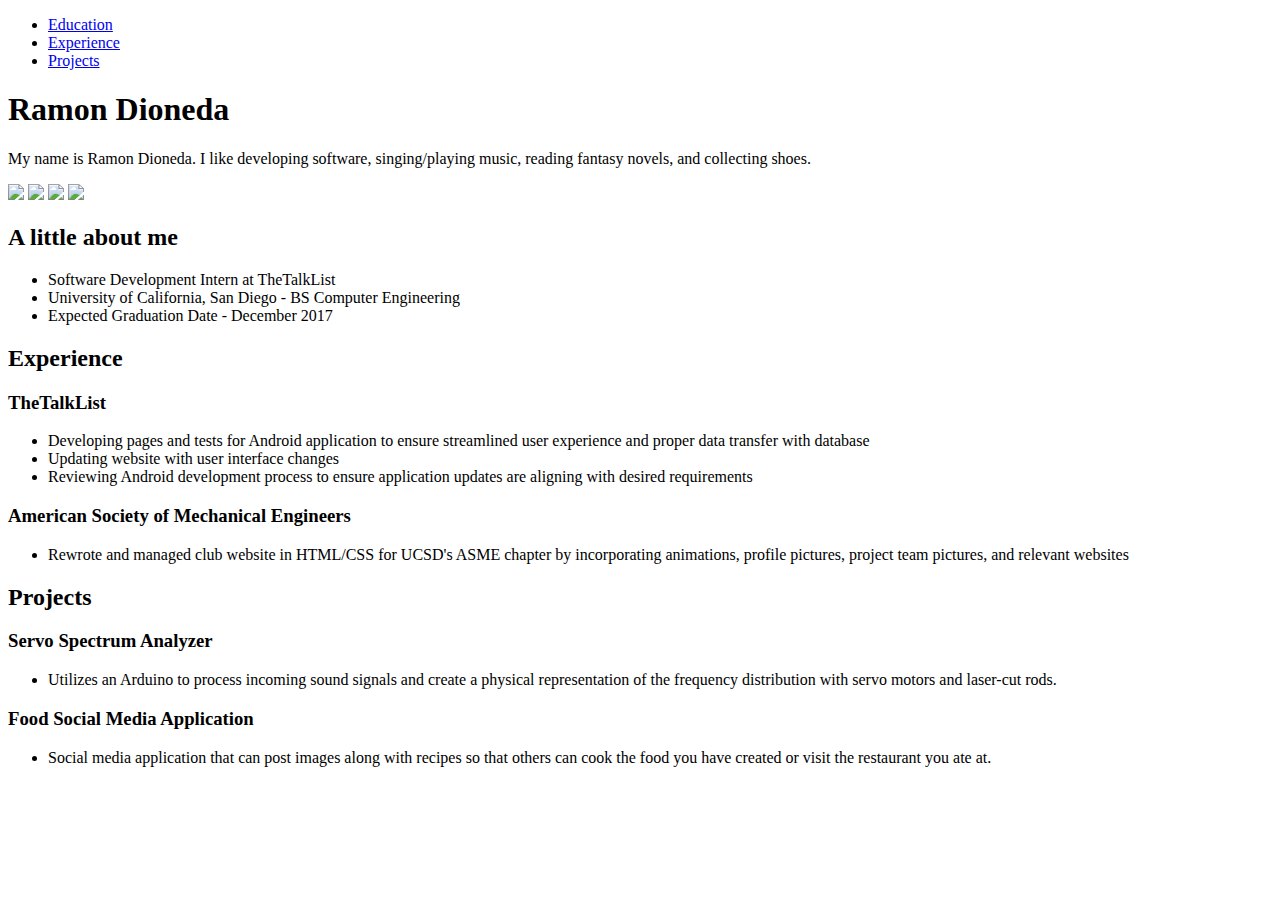
==== RJ/About Me.html @ b429fb23 "added new files n stuff" ====
<!DOCTYPE html>
<head>
    <meta charset = "utf-8">
    <meta name="viewport" content="width=device-width, initial-scale=1, shrink-to-fit=no">

    <title>Ramon Dioneda's Website</title>
    <link rel = "stylesheet" type = "text/css" href ="css/About Me.css">
    <link rel="stylesheet" href="https://maxcdn.bootstrapcdn.com/bootstrap/4.0.0-beta/css/bootstrap.min.css" integrity="sha384-/Y6pD6FV/Vv2HJnA6t+vslU6fwYXjCFtcEpHbNJ0lyAFsXTsjBbfaDjzALeQsN6M" crossorigin="anonymous">
    <link href="https://fonts.googleapis.com/css?family=Merriweather|Open+Sans" rel="stylesheet">
</head>
<html>
    <body>
        <ul id = "navUL">
            <li class = "navElement"><a class = "navLink" href = "#education">Education</a></li>
            <li class = "navElement"><a class = "navLink" href = "#experience">Experience</a></li>
            <li class = "navElement"><a class = "navLink" href = "#projects">Projects</a></li>
        </ul>
        <div id = "right">
            <div id = "name">
                <h1>Ramon Dioneda</h1>
                <p>My name is Ramon Dioneda. I like developing software, singing/playing music, reading fantasy novels, and collecting shoes.</p>
                <div id = "imgbox">
                    <img class = "circleimage" src = "img/code.png"/>
                    <img class = "circleimage" src = "img/lespaul.jpg"/>
                    <img class = "circleimage" src = "img/book.png"/>
                    <img class = "circleimage" src = "img/frag1.png"/>
                </div>
            </div>
            
            <div id = "education">
                <h2>A little about me</h2>
                <ul class = "info">
                    <li>Software Development Intern at TheTalkList</li>
                    <li>University of California, San Diego - BS Computer Engineering</li>
                    <li>Expected Graduation Date - December 2017</li>
                </ul>
            </div>
            <div id = "experience">
                <h2>Experience</h2>
                    <h3>TheTalkList</h3>
                    <ul class = "info">
                        <li>Developing pages and tests for Android application to ensure
                            streamlined user experience and proper data transfer with database
                        </li>
                        <li>Updating website with user interface changes</li>
                        <li>Reviewing Android development process to ensure application updates are aligning
                            with desired requirements
                        </li>
                    </ul>
                    <h3>American Society of Mechanical Engineers</h3>
                    <ul class = "info">
                        <li>Rewrote and managed club website
                        in HTML/CSS for UCSD's ASME chapter by incorporating animations, profile pictures,
                        project team pictures, and relevant websites
                        </li>
                    </ul>
            </div>    
            <div id = "projects">
                <h2>Projects</h2>
                    <h3>Servo Spectrum Analyzer</h3>
                        <ul class = "info">
                            <li>Utilizes an Arduino to process incoming
                                sound signals and create a physical representation of the frequency
                                distribution with servo motors and laser-cut rods.
                            </li>
                        </ul>
                    <h3>Food Social Media Application</h3>
                        <ul class = "info">
                            <li>Social media application that can post images along with recipes
                            so that others can cook the food you have created or visit the restaurant
                            you ate at.
                            </li>
                        </ul>
            </div>
        </div>
        <script src="https://code.jquery.com/jquery-3.2.1.slim.min.js" integrity="sha384-KJ3o2DKtIkvYIK3UENzmM7KCkRr/rE9/Qpg6aAZGJwFDMVNA/GpGFF93hXpG5KkN" crossorigin="anonymous"></script>
        <script src="https://cdnjs.cloudflare.com/ajax/libs/popper.js/1.11.0/umd/popper.min.js" integrity="sha384-b/U6ypiBEHpOf/4+1nzFpr53nxSS+GLCkfwBdFNTxtclqqenISfwAzpKaMNFNmj4" crossorigin="anonymous"></script>
        <script src="https://maxcdn.bootstrapcdn.com/bootstrap/4.0.0-beta/js/bootstrap.min.js" integrity="sha384-h0AbiXch4ZDo7tp9hKZ4TsHbi047NrKGLO3SEJAg45jXxnGIfYzk4Si90RDIqNm1" crossorigin="anonymous"></script>    
    </body>
    
</html>
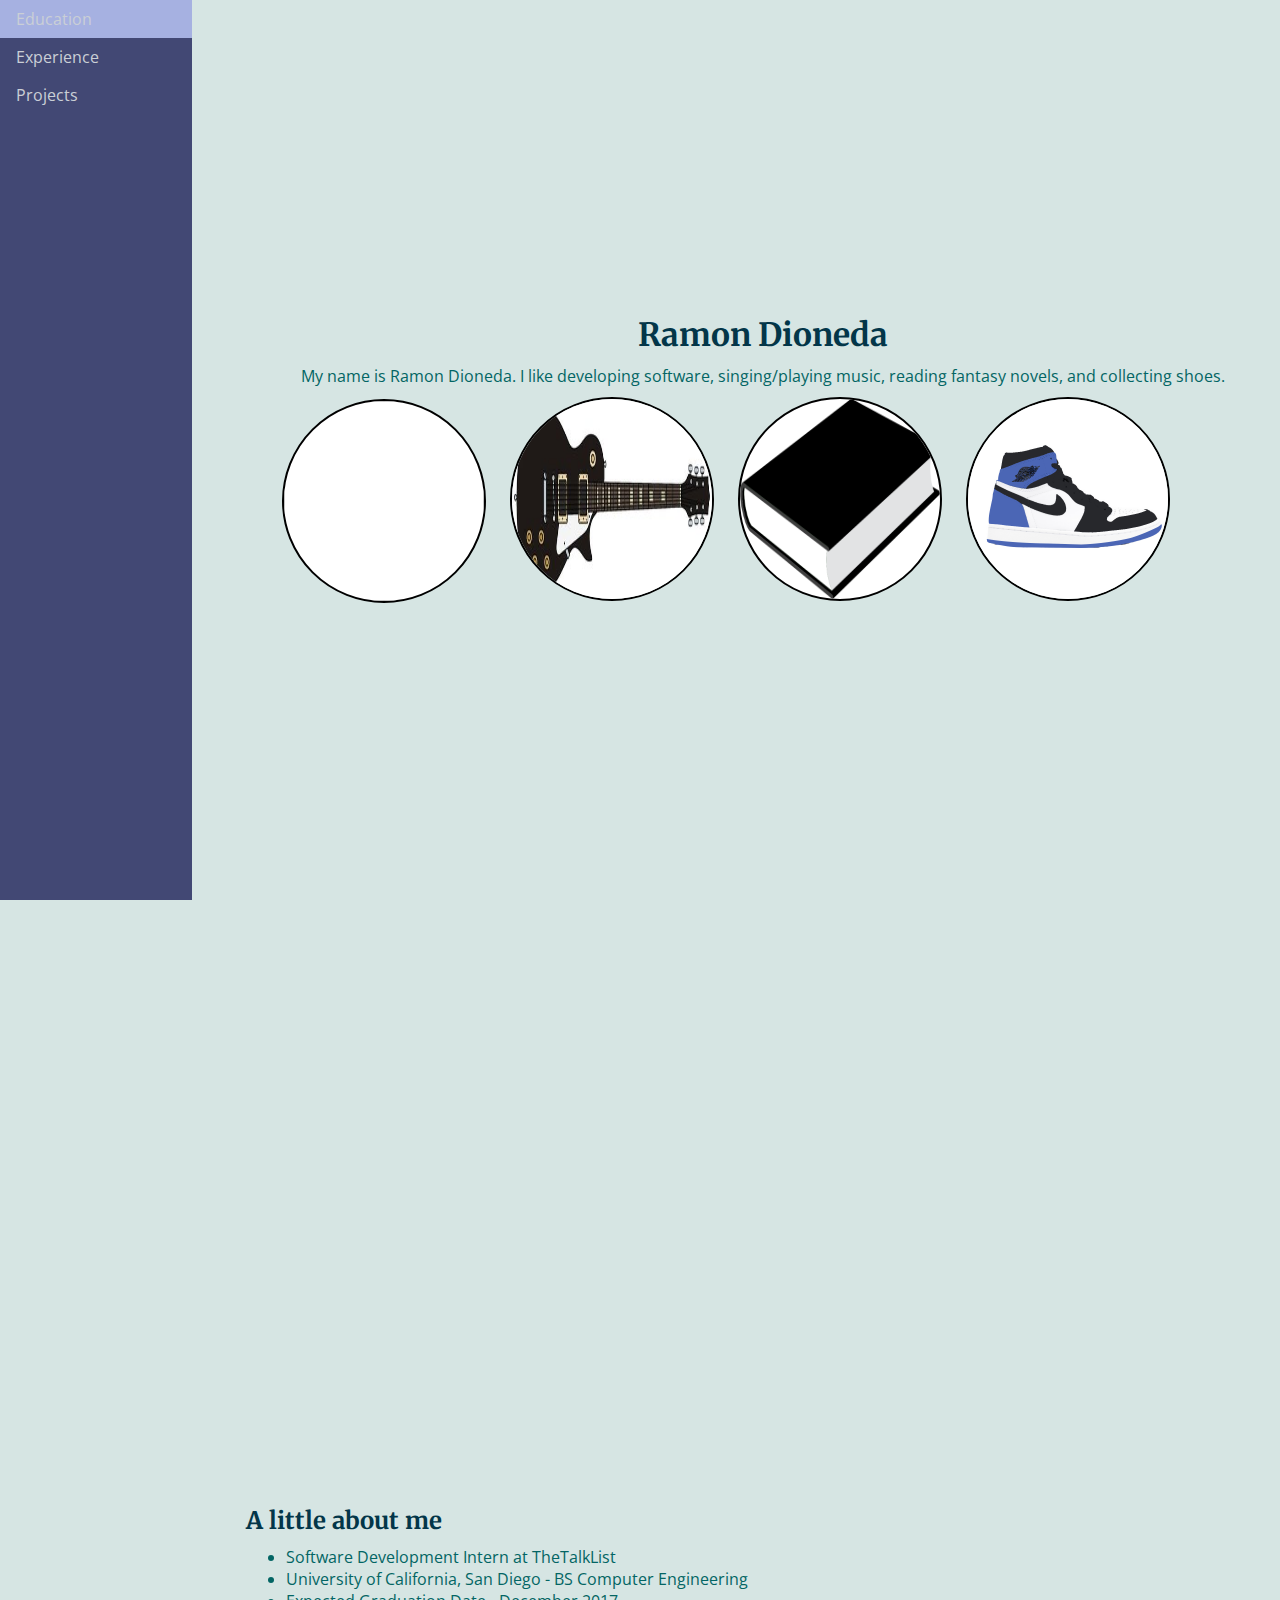
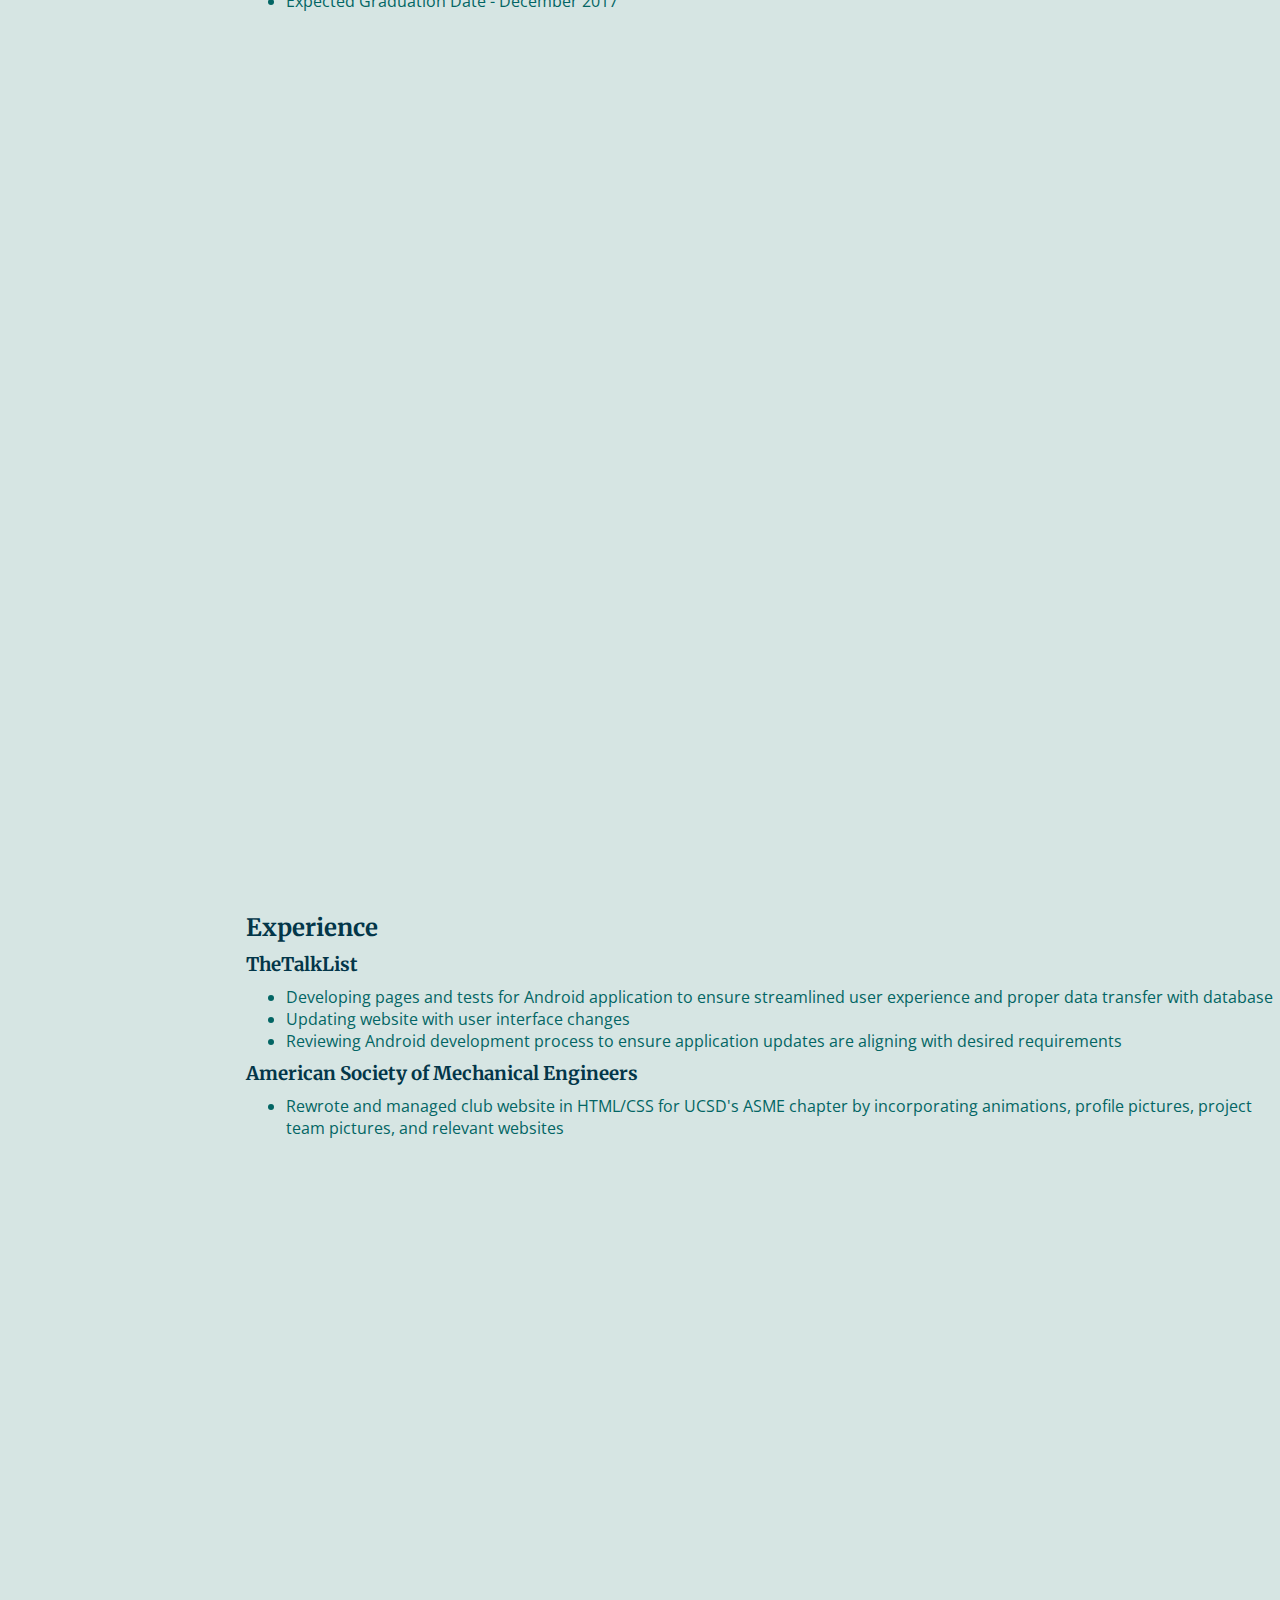
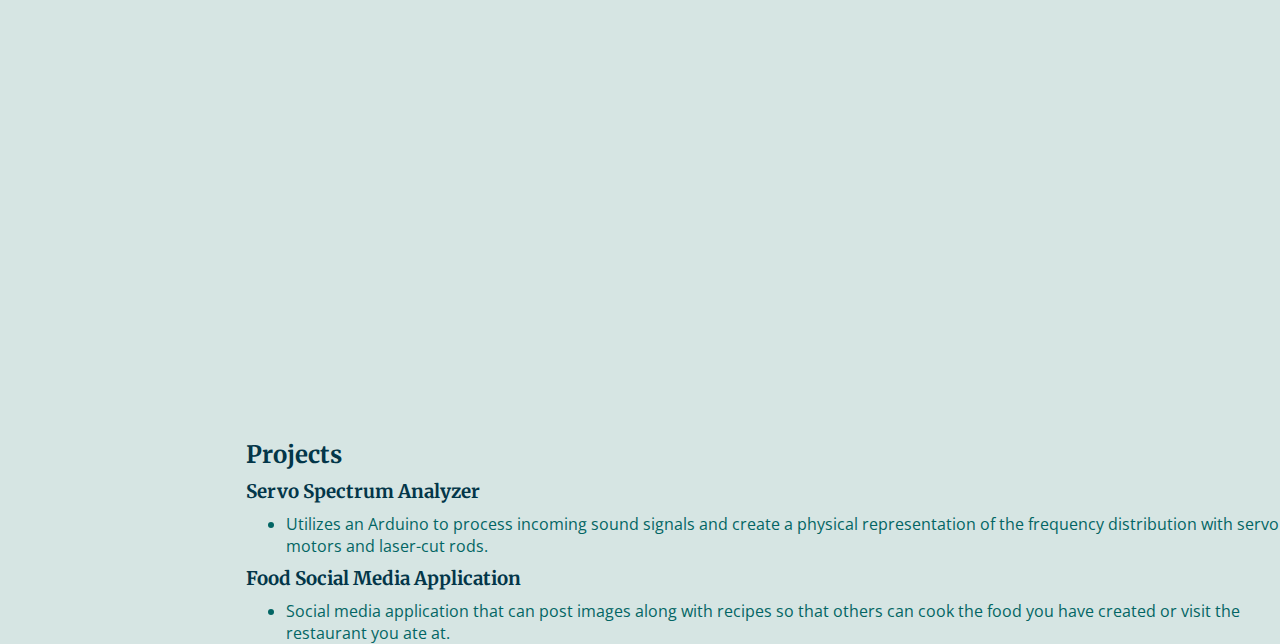
==== commit eec0c02b: "all my stuff" ====
--- a/RJ/About Me.html
+++ b/RJ/About Me.html
@@ -1,84 +1,84 @@
-<!DOCTYPE html>
-<head>
-    <meta charset = "utf-8">
-    <meta name="viewport" content="width=device-width, initial-scale=1, shrink-to-fit=no">
-
-    <title>Ramon Dioneda's Website</title>
-    <link rel = "stylesheet" type = "text/css" href ="css/About Me.css">
-    <link rel="stylesheet" href="https://maxcdn.bootstrapcdn.com/bootstrap/4.0.0-beta/css/bootstrap.min.css" integrity="sha384-/Y6pD6FV/Vv2HJnA6t+vslU6fwYXjCFtcEpHbNJ0lyAFsXTsjBbfaDjzALeQsN6M" crossorigin="anonymous">
-    <link href="https://fonts.googleapis.com/css?family=Merriweather|Open+Sans" rel="stylesheet">
-</head>
-<html>
-    <body>
-        <ul id = "navUL">
-            <li class = "navElement"><a class = "navLink" href = "#education">Education</a></li>
-            <li class = "navElement"><a class = "navLink" href = "#experience">Experience</a></li>
-            <li class = "navElement"><a class = "navLink" href = "#projects">Projects</a></li>
-        </ul>
-        <div id = "right">
-            <div id = "name">
-                <h1>Ramon Dioneda</h1>
-                <p>My name is Ramon Dioneda. I like developing software, singing/playing music, reading fantasy novels, and collecting shoes.</p>
-                <div id = "imgbox">
-                    <img class = "circleimage" src = "img/code.png"/>
-                    <img class = "circleimage" src = "img/lespaul.jpg"/>
-                    <img class = "circleimage" src = "img/book.png"/>
-                    <img class = "circleimage" src = "img/frag1.png"/>
-                </div>
-            </div>
-            
-            <div id = "education">
-                <h2>A little about me</h2>
-                <ul class = "info">
-                    <li>Software Development Intern at TheTalkList</li>
-                    <li>University of California, San Diego - BS Computer Engineering</li>
-                    <li>Expected Graduation Date - December 2017</li>
-                </ul>
-            </div>
-            <div id = "experience">
-                <h2>Experience</h2>
-                    <h3>TheTalkList</h3>
-                    <ul class = "info">
-                        <li>Developing pages and tests for Android application to ensure
-                            streamlined user experience and proper data transfer with database
-                        </li>
-                        <li>Updating website with user interface changes</li>
-                        <li>Reviewing Android development process to ensure application updates are aligning
-                            with desired requirements
-                        </li>
-                    </ul>
-                    <h3>American Society of Mechanical Engineers</h3>
-                    <ul class = "info">
-                        <li>Rewrote and managed club website
-                        in HTML/CSS for UCSD's ASME chapter by incorporating animations, profile pictures,
-                        project team pictures, and relevant websites
-                        </li>
-                    </ul>
-            </div>    
-            <div id = "projects">
-                <h2>Projects</h2>
-                    <h3>Servo Spectrum Analyzer</h3>
-                        <ul class = "info">
-                            <li>Utilizes an Arduino to process incoming
-                                sound signals and create a physical representation of the frequency
-                                distribution with servo motors and laser-cut rods.
-                            </li>
-                        </ul>
-                    <h3>Food Social Media Application</h3>
-                        <ul class = "info">
-                            <li>Social media application that can post images along with recipes
-                            so that others can cook the food you have created or visit the restaurant
-                            you ate at.
-                            </li>
-                        </ul>
-            </div>
-        </div>
-        <script src="https://code.jquery.com/jquery-3.2.1.slim.min.js" integrity="sha384-KJ3o2DKtIkvYIK3UENzmM7KCkRr/rE9/Qpg6aAZGJwFDMVNA/GpGFF93hXpG5KkN" crossorigin="anonymous"></script>
-        <script src="https://cdnjs.cloudflare.com/ajax/libs/popper.js/1.11.0/umd/popper.min.js" integrity="sha384-b/U6ypiBEHpOf/4+1nzFpr53nxSS+GLCkfwBdFNTxtclqqenISfwAzpKaMNFNmj4" crossorigin="anonymous"></script>
-        <script src="https://maxcdn.bootstrapcdn.com/bootstrap/4.0.0-beta/js/bootstrap.min.js" integrity="sha384-h0AbiXch4ZDo7tp9hKZ4TsHbi047NrKGLO3SEJAg45jXxnGIfYzk4Si90RDIqNm1" crossorigin="anonymous"></script>    
-    </body>
-    
-</html>
-
-
-
+<!DOCTYPE html>
+<head>
+    <meta charset = "utf-8">
+    <meta name="viewport" content="width=device-width, initial-scale=1, shrink-to-fit=no">
+
+    <title>Ramon Dioneda's Website</title>
+    <link rel = "stylesheet" type = "text/css" href ="css/About Me.css">
+    <link rel="stylesheet" href="https://maxcdn.bootstrapcdn.com/bootstrap/4.0.0-beta/css/bootstrap.min.css" integrity="sha384-/Y6pD6FV/Vv2HJnA6t+vslU6fwYXjCFtcEpHbNJ0lyAFsXTsjBbfaDjzALeQsN6M" crossorigin="anonymous">
+    <link href="https://fonts.googleapis.com/css?family=Merriweather|Open+Sans" rel="stylesheet">
+</head>
+<html>
+    <body>
+        <ul id = "navUL">
+            <li class = "navElement"><a class = "navLink" href = "#education">Education</a></li>
+            <li class = "navElement"><a class = "navLink" href = "#experience">Experience</a></li>
+            <li class = "navElement"><a class = "navLink" href = "#projects">Projects</a></li>
+        </ul>
+        <div id = "right">
+            <div id = "name">
+                <h1>Ramon Dioneda</h1>
+                <p>My name is Ramon Dioneda. I like developing software, singing/playing music, reading fantasy novels, and collecting shoes.</p>
+                <div id = "imgbox">
+                    <img class = "circleimage" src = "img/code.png"/>
+                    <img class = "circleimage" src = "img/lespaul.jpg"/>
+                    <img class = "circleimage" src = "img/book.png"/>
+                    <img class = "circleimage" src = "img/frag1.png"/>
+                </div>
+            </div>
+            
+            <div id = "education">
+                <h2>A little about me</h2>
+                <ul class = "info">
+                    <li>Software Development Intern at TheTalkList</li>
+                    <li>University of California, San Diego - BS Computer Engineering</li>
+                    <li>Expected Graduation Date - December 2017</li>
+                </ul>
+            </div>
+            <div id = "experience">
+                <h2>Experience</h2>
+                    <h3>TheTalkList</h3>
+                    <ul class = "info">
+                        <li>Developing pages and tests for Android application to ensure
+                            streamlined user experience and proper data transfer with database
+                        </li>
+                        <li>Updating website with user interface changes</li>
+                        <li>Reviewing Android development process to ensure application updates are aligning
+                            with desired requirements
+                        </li>
+                    </ul>
+                    <h3>American Society of Mechanical Engineers</h3>
+                    <ul class = "info">
+                        <li>Rewrote and managed club website
+                        in HTML/CSS for UCSD's ASME chapter by incorporating animations, profile pictures,
+                        project team pictures, and relevant websites
+                        </li>
+                    </ul>
+            </div>    
+            <div id = "projects">
+                <h2>Projects</h2>
+                    <h3>Servo Spectrum Analyzer</h3>
+                        <ul class = "info">
+                            <li>Utilizes an Arduino to process incoming
+                                sound signals and create a physical representation of the frequency
+                                distribution with servo motors and laser-cut rods.
+                            </li>
+                        </ul>
+                    <h3>Food Social Media Application</h3>
+                        <ul class = "info">
+                            <li>Social media application that can post images along with recipes
+                            so that others can cook the food you have created or visit the restaurant
+                            you ate at.
+                            </li>
+                        </ul>
+            </div>
+        </div>
+        <script src="https://code.jquery.com/jquery-3.2.1.slim.min.js" integrity="sha384-KJ3o2DKtIkvYIK3UENzmM7KCkRr/rE9/Qpg6aAZGJwFDMVNA/GpGFF93hXpG5KkN" crossorigin="anonymous"></script>
+        <script src="https://cdnjs.cloudflare.com/ajax/libs/popper.js/1.11.0/umd/popper.min.js" integrity="sha384-b/U6ypiBEHpOf/4+1nzFpr53nxSS+GLCkfwBdFNTxtclqqenISfwAzpKaMNFNmj4" crossorigin="anonymous"></script>
+        <script src="https://maxcdn.bootstrapcdn.com/bootstrap/4.0.0-beta/js/bootstrap.min.js" integrity="sha384-h0AbiXch4ZDo7tp9hKZ4TsHbi047NrKGLO3SEJAg45jXxnGIfYzk4Si90RDIqNm1" crossorigin="anonymous"></script>    
+    </body>
+    
+</html>
+
+
+
--- a/RJ/css/About Me.css
+++ b/RJ/css/About Me.css
@@ -0,0 +1,64 @@
+*{margin: 0;}
+h1,h2,h3 {
+    font-family: 'Merriweather', sans-serif;
+    color: #033649;
+    margin-left: 5%;
+    margin-bottom: 10px;
+}
+
+p,ul.info {
+    font-family: 'Open Sans', sans-serif;
+    color: #036564;
+    margin-left: 5%;
+    margin-bottom: 10px;
+}
+#name {
+    padding-bottom: 100vh;
+    padding-top:35vh;
+    text-align: center;
+}
+#education, #experience, #projects {
+    margin-bottom: 100vh;
+}
+
+.circleimage {
+    border: 2px solid black;
+    background-color: white;
+    border-radius: 100%;
+    height: 200px;
+    width: 200px;
+    margin-right: 20px;
+}
+
+body,html {
+    height:100%;
+    margin: 0px;
+    padding: 0;
+    background-color:#d6e5e3;;
+}
+#right {
+    margin-left: 15%;
+}
+#navUL {
+    margin: 0;
+    padding: 0;
+    width: 15%;
+    height: 100%;
+    list-style-type: none;
+    position: fixed;
+    overflow: auto;
+    background-color: #424874;
+}
+.navLink{
+    font-family: 'Open Sans', sans-serif;
+    display: block;
+    color: #cacfd6;
+    padding:8px 16px;
+    text-decoration: none;
+}
+
+.navElement:hover {
+    background-color: #a6b1e1;
+    color: white;
+}
+
